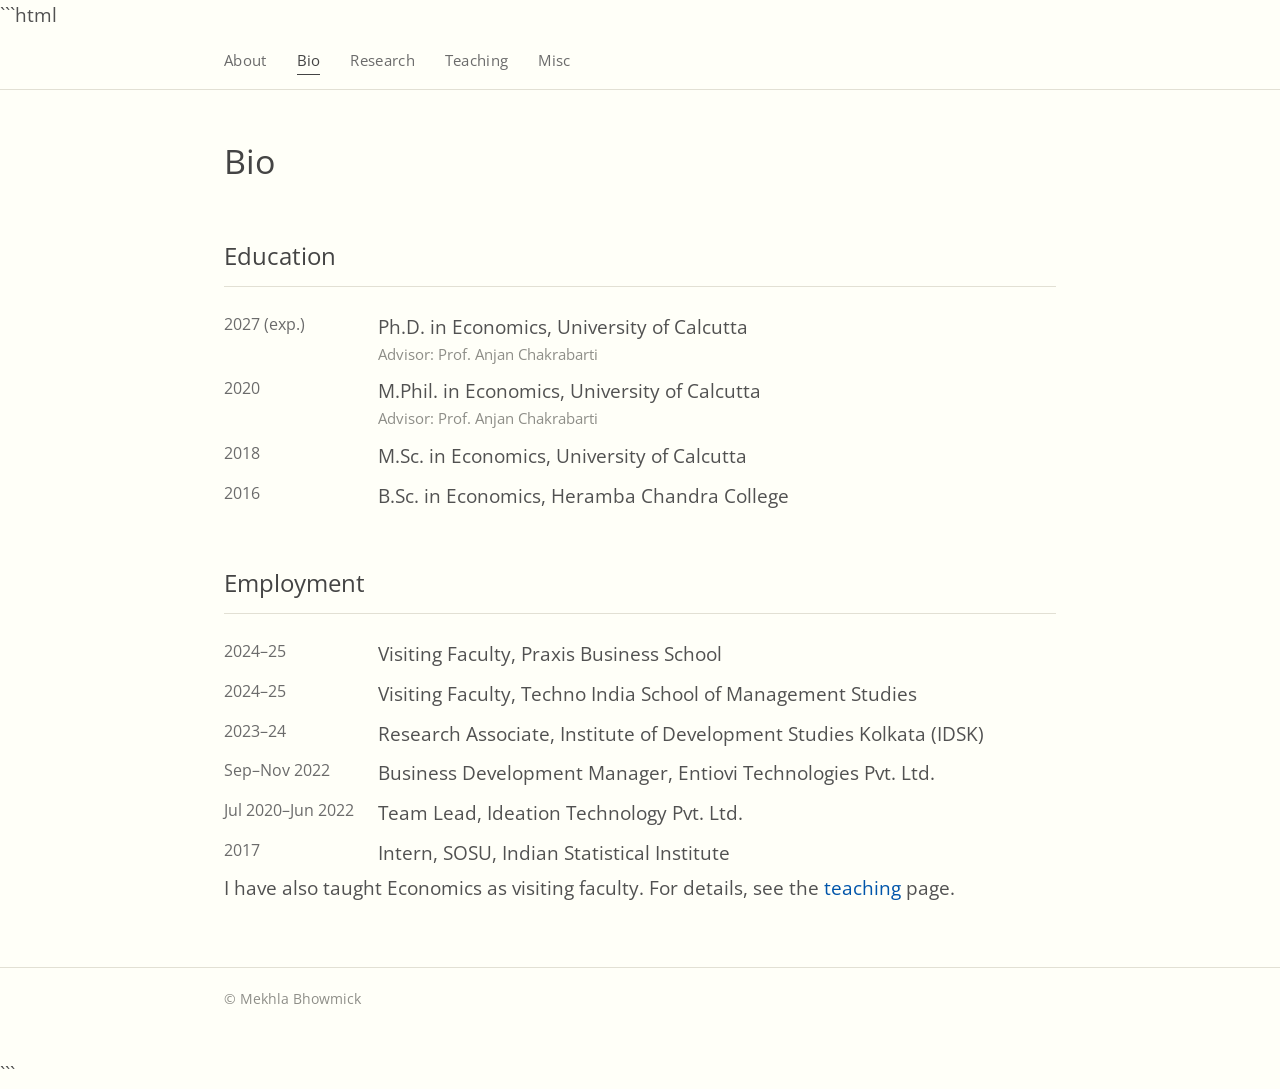
==== bio.html @ 56c80066 "Update bio.html" ====
```html
<!DOCTYPE html>
<html lang="en">
<head>
<meta charset="utf-8">
<meta name="viewport" content="width=device-width, initial-scale=1">

<title>Bio &mdash; Mekhla Bhowmick</title>
<meta name="description" content="Education and employment history of Mekhla Bhowmick.">

<link rel="canonical" href="https://mekhlabhowmick.github.io/bio.html">

<meta property="og:type" content="profile">
<meta property="og:site_name" content="Mekhla Bhowmick">
<meta property="og:title" content="Bio &mdash; Mekhla Bhowmick">
<meta property="og:description" content="Education and employment history.">
<meta property="og:url" content="https://mekhlabhowmick.github.io/bio.html">
<meta property="og:image" content="https://mekhlabhowmick.github.io/photo.jpg">

<link rel="stylesheet" href="style.css">
<link rel="icon" href="data:image/svg+xml,%3Csvg%20xmlns%3D%27http%3A%2F%2Fwww.w3.org%2F2000%2Fsvg%27%20viewBox%3D%270%200%2064%2064%27%3E%3Crect%20width%3D%2764%27%20height%3D%2764%27%20rx%3D%2712%27%20fill%3D%27%23fffff8%27%2F%3E%3Ctext%20x%3D%2732%27%20y%3D%2745%27%20text-anchor%3D%27middle%27%20font-family%3D%27Helvetica%2CArial%2Csans-serif%27%20font-size%3D%2740%27%20fill%3D%27%23444444%27%3EM%3C%2Ftext%3E%3C%2Fsvg%3E">
</head>

<body>

<nav class="topnav">
  <div class="wrap">
    <a href="/">About</a>
    <a class="current" href="/bio.html">Bio</a>
    <a href="/research.html">Research</a>
    <a href="/teaching.html">Teaching</a>
    <a href="/misc.html">Misc</a>
  </div>
</nav>

<main class="wrap">

  <h1 class="pagetitle">Bio</h1>

  <h2>Education</h2>

  <dl class="timeline">

    <dt>2027 (exp.)</dt>
    <dd>
      Ph.D. in Economics, University of Calcutta<br>
      <span class="note">Advisor: Prof. Anjan Chakrabarti</span>
    </dd>

    <dt>2020</dt>
    <dd>
      M.Phil. in Economics, University of Calcutta<br>
      <span class="note">Advisor: Prof. Anjan Chakrabarti</span>
    </dd>

    <dt>2018</dt>
    <dd>
      M.Sc. in Economics, University of Calcutta
    </dd>

    <dt>2016</dt>
    <dd>
      B.Sc. in Economics, Heramba Chandra College
    </dd>

  </dl>

  <h2>Employment</h2>

  <dl class="timeline">

    <dt>2024&ndash;25</dt>
    <dd>
      Visiting Faculty, Praxis Business School
    </dd>

    <dt>2024&ndash;25</dt>
    <dd>
      Visiting Faculty, Techno India School of Management Studies
    </dd>

    <dt>2023&ndash;24</dt>
    <dd>
      Research Associate, Institute of Development Studies Kolkata (IDSK)
    </dd>

    <dt>Sep&ndash;Nov 2022</dt>
    <dd>
      Business Development Manager, Entiovi Technologies Pvt. Ltd.
    </dd>

    <dt>Jul 2020&ndash;Jun 2022</dt>
    <dd>
      Team Lead, Ideation Technology Pvt. Ltd.
    </dd>

    <dt>2017</dt>
    <dd>
      Intern, SOSU, Indian Statistical Institute
    </dd>

  </dl>

  <p>
    I have also taught Economics as visiting faculty. For details, see the
    <a href="/teaching.html">teaching</a> page.
  </p>

</main>

<footer class="pagefoot">
  <div class="wrap">&copy; Mekhla Bhowmick</div>
</footer>

</body>
</html>
```
---- style.css ----
@import url('https://fonts.googleapis.com/css2?family=Open+Sans:wght@400;600;700&display=swap');

/* ------------------------------------------------------------------
   Manmatha Roy — personal site
   Open Sans on warm paper, light headings, deep blue links.
   Plain CSS, no build step, no frameworks.
   ------------------------------------------------------------------ */

:root {
  --sans:       'Open Sans', 'Helvetica Neue', Helvetica, Arial, sans-serif;

  --ink:        #444444;   /* headings                    */
  --text:       #515151;   /* body copy                   */
  --muted:      #6b6b6b;   /* secondary text              */
  --faint:      #8e8e88;   /* labels, numbers, footer     */

  --rule:       #e2e0d4;   /* section rules, nav border   */
  --hairline:   #edebe0;   /* rules between entries       */

  --accent:     #0055aa;   /* links                       */
  --accent-dk:  #003d7a;   /* link hover                  */

  --bg:         #fffff8;   /* warm paper                  */
  --panel:      #faf9ee;
  --card:       #fffffc;

  --measure:    880px;
}

* { box-sizing: border-box; }

html { -webkit-text-size-adjust: 100%; }

body {
  margin: 0;
  background: var(--bg);
  color: var(--text);
  font-family: var(--sans);
  font-size: 18.5px;
  line-height: 1.62;
  -webkit-font-smoothing: antialiased;
  text-rendering: optimizeLegibility;
}

.wrap {
  max-width: var(--measure);
  margin: 0 auto;
  padding: 0 24px;
}

/* ---------- utilities ---------- */

.visually-hidden {
  position: absolute;
  width: 1px;
  height: 1px;
  padding: 0;
  margin: -1px;
  overflow: hidden;
  clip: rect(0, 0, 0, 0);
  white-space: nowrap;
  border: 0;
}

a:focus-visible,
button:focus-visible {
  outline: 2px solid var(--accent);
  outline-offset: 3px;
  border-radius: 2px;
}

/* ---------- navigation ---------- */

nav.topnav {
  border-bottom: 1px solid var(--rule);
  margin-bottom: 44px;
  background: var(--bg);
}

nav.topnav .wrap {
  display: flex;
  flex-wrap: wrap;
  gap: 30px;
  padding-top: 18px;
  padding-bottom: 14px;
}

nav.topnav a {
  position: relative;
  color: var(--muted);
  text-decoration: none;
  font-size: 15px;
  letter-spacing: 0.02em;
  padding-bottom: 3px;
}

nav.topnav a::after {
  content: "";
  position: absolute;
  left: 0;
  right: 0;
  bottom: 0;
  height: 1.5px;
  background: var(--accent);
  transform: scaleX(0);
  transform-origin: left;
  transition: transform 0.18s ease;
}

nav.topnav a:hover { color: var(--accent); }
nav.topnav a:hover::after { transform: scaleX(1); }

nav.topnav a.current { color: var(--ink); }
nav.topnav a.current::after { transform: scaleX(1); background: var(--ink); }

/* ---------- header block ---------- */

header.masthead {
  display: flex;
  align-items: center;
  gap: 32px;
  margin-bottom: 34px;
}

header.masthead img.portrait {
  width: 140px;
  height: 140px;
  border-radius: 50%;
  object-fit: cover;
  flex: 0 0 auto;
  background: var(--panel);
  box-shadow: 0 0 0 1px var(--rule), 0 6px 20px rgba(80, 75, 50, 0.08);
}

header.masthead h1 {
  font-size: 40px;
  font-weight: 400;
  line-height: 1.15;
  letter-spacing: -0.005em;
  color: var(--ink);
  margin: 0 0 8px;
}

header.masthead .role {
  margin: 0;
  color: var(--muted);
  font-size: 17px;
}

/* ---------- typography ---------- */

h2 {
  position: relative;
  font-size: 24px;
  font-weight: 400;
  color: var(--ink);
  margin: 48px 0 20px;
  padding-bottom: 10px;
  border-bottom: 1px solid var(--rule);
}
h3 {
  font-size: 19px;
  font-weight: 600;
  color: var(--ink);
  margin: 26px 0 10px;
}

h1.pagetitle {
  font-size: 34px;
  font-weight: 400;
  letter-spacing: -0.005em;
  color: var(--ink);
  margin: 0 0 18px;
}

p { margin: 0 0 16px; }

a { color: var(--accent); text-decoration: none; }

a:hover {
  color: var(--accent-dk);
  text-decoration: underline;
  text-underline-offset: 2px;
}

ul.plain { list-style: none; padding: 0; margin: 0; }

p.lede { font-size: 19px; line-height: 1.6; margin-bottom: 20px; }

p.lede strong { font-weight: 600; }

/* ---------- interests ---------- */

.interests {
  display: grid;
  grid-template-columns: repeat(auto-fit, minmax(270px, 1fr));
  border-top: 1px solid var(--rule);
  border-bottom: 1px solid var(--rule);
  margin: 0 0 28px;
}

.interest-block { padding: 20px 28px 22px 0; }

.interest-block + .interest-block {
  padding-left: 28px;
  border-left: 1px solid var(--hairline);
}

.interest-block h2,
.interest-block h3 {
  margin: 0 0 13px;
  font-size: 12.5px;
  font-weight: 600;
  letter-spacing: 0.12em;
  text-transform: uppercase;
  color: var(--faint);
  padding-bottom: 0;
  border-bottom: 0;
  position: static;
}

ul.taglist {
  list-style: none;
  padding: 0;
  margin: 0;
  display: flex;
  flex-wrap: wrap;
  gap: 8px;
}

ul.taglist li {
  font-size: 14.5px;
  line-height: 1.5;
  color: var(--text);
  background: var(--card);
  border: 1px solid var(--rule);
  border-radius: 100px;
  padding: 3px 13px;
}

p.interest-note { margin: 0; font-size: 16.5px; color: var(--muted); }

/* ---------- highlighted link list ---------- */

ul.highlights { list-style: none; padding: 0; margin: 6px 0 0; }

ul.highlights li { margin: 0 0 10px; }

ul.highlights li::before {
  content: "\2192";
  color: var(--faint);
  margin-right: 11px;
}

/* ---------- labelled field list (contact) ---------- */

dl.fields { margin: 0; }

dl.fields dt {
  float: left;
  clear: left;
  width: 124px;
  color: var(--faint);
  font-size: 12.5px;
  font-weight: 600;
  letter-spacing: 0.1em;
  text-transform: uppercase;
  padding: 8px 0 0;
}

dl.fields dd { margin: 0 0 0 140px; padding: 3px 0; }

.note { color: var(--faint); font-size: 15px; }

/* ---------- timeline ---------- */

dl.timeline { margin: 0; }

dl.timeline dt {
  float: left;
  clear: left;
  width: 138px;
  color: var(--muted);
  font-variant-numeric: tabular-nums;
  font-size: 16px;
  padding: 5px 0;
}

dl.timeline dd { margin: 0 0 0 154px; padding: 5px 0; }

/* ---------- profile links row ---------- */

p.convention {
  font-size: 15.5px;
  color: var(--muted);
  margin: 18px 0 0;
}

.alpha-star {
  color: var(--faint);
  font-weight: 400;
  vertical-align: super;
  font-size: 0.7em;
  margin-left: 1px;
}

p.profilerow {
  color: var(--muted);
  font-size: 16px;
  background: var(--panel);
  border: 1px solid var(--rule);
  border-radius: 4px;
  padding: 11px 16px;
  margin-bottom: 4px;
}

/* ---------- author links ---------- */

a.author-link {
  color: inherit;
  text-decoration: none;
  border-bottom: 1px dotted #c8c6b8;
}

a.author-link:hover {
  color: var(--accent);
  border-bottom-color: var(--accent);
  text-decoration: none;
}

/* ---------- collaborator list ---------- */

ul.people {
  list-style: none;
  padding: 0;
  margin: 8px 0 0;
  columns: 2;
  column-gap: 44px;
}

ul.people li { margin: 0 0 9px; break-inside: avoid; font-size: 17px; }

/* ---------- publications ---------- */

ol.pubs { list-style: none; padding: 0; margin: 0; }

ol.pubs > li {
  position: relative;
  padding: 0 0 0 30px;
  margin-bottom: 22px;
}

ol.pubs > li::before {
  content: "\2022";
  position: absolute;
  left: 3px;
  top: 0;
  color: var(--muted);
  font-size: 30px;
  line-height: 0.92;
}

.pub-title {
  font-size: 18.5px;
  font-weight: 600;
  line-height: 1.4;
  color: var(--ink);
  margin-bottom: 2px;
}

.pub-authors { color: var(--muted); font-size: 16.5px; }

/* The venue sits on its own line under the authors and carries the
   link to the paper, so there is one obvious thing to click. */
.pub-meta { margin-top: 3px; }

.pub-venue {
  font-style: normal;
  font-weight: 400;
  font-size: 16.5px;
  color: var(--text);
}

a.pub-venue { color: var(--accent); }

a.pub-venue:hover {
  color: var(--accent-dk);
  text-decoration: underline;
  text-underline-offset: 2px;
}

/* Same row, for manuscripts that have no venue yet. */
.pub-status {
  font-size: 12.5px;
  font-weight: 600;
  letter-spacing: 0.1em;
  text-transform: uppercase;
  color: var(--faint);
}

/* Anything beyond the venue link — slides, a poster, code — trails
   after it as a small pill. */
.pub-links { display: inline; margin-left: 10px; }

.pub-links a {
  display: inline-block;
  position: relative;
  top: -1px;
  font-size: 13.5px;
  letter-spacing: 0.02em;
  color: var(--muted);
  background: var(--card);
  border: 1px solid var(--rule);
  border-radius: 100px;
  padding: 2px 12px;
  margin: 0 6px 4px 0;
}

.pub-links a:hover {
  color: var(--accent);
  border-color: var(--accent);
  text-decoration: none;
}

/* Year markers are <h3> elements so the page keeps a real heading
   outline. These rules override the global h3 styling. */
.year-head {
  font-size: 19px;
  font-weight: 600;
  color: var(--muted);
  letter-spacing: 0.01em;
  font-variant-numeric: proportional-nums;
  margin: 34px 0 12px;
}

/* ---------- teaching table ---------- */

table.courses {
  width: 100%;
  border-collapse: collapse;
  margin-top: 8px;
}

table.courses th,
table.courses td {
  text-align: left;
  padding: 11px 14px 11px 0;
  border-bottom: 1px solid var(--hairline);
  vertical-align: top;
}

table.courses th {
  font-size: 12.5px;
  font-weight: 600;
  color: var(--faint);
  letter-spacing: 0.1em;
  text-transform: uppercase;
  border-bottom-color: var(--rule);
}

table.courses td.term {
  white-space: nowrap;
  color: var(--muted);
  font-variant-numeric: tabular-nums;
  font-size: 16.5px;
}

/* ---------- footer ---------- */

footer.pagefoot {
  margin-top: 64px;
  border-top: 1px solid var(--rule);
  padding: 20px 0 48px;
  color: var(--faint);
  font-size: 14px;
}

/* ---------- small screens ---------- */

@media (max-width: 620px) {
  body { font-size: 17.5px; }

  .wrap { padding: 0 20px; }

  header.masthead {
    flex-direction: column;
    align-items: flex-start;
    gap: 20px;
  }

  header.masthead img.portrait { width: 112px; height: 112px; }
  header.masthead h1 { font-size: 31px; }

  p.lede { font-size: 18px; }

  h1.pagetitle { font-size: 29px; }
  h2 { font-size: 22px; }

  .interest-block { padding: 20px 0; }

  .interest-block + .interest-block {
    padding-left: 0;
    border-left: 0;
    border-top: 1px solid var(--hairline);
  }

  ul.people { columns: 1; }

  dl.fields dt,
  dl.timeline dt {
    float: none;
    width: auto;
    padding-bottom: 0;
  }

  dl.fields dd,
  dl.timeline dd {
    margin-left: 0;
    padding-top: 2px;
    margin-bottom: 12px;
  }
}

/* ---------- reduced motion ---------- */

@media (prefers-reduced-motion: reduce) {
  * {
    animation-duration: 0.01ms !important;
    animation-iteration-count: 1 !important;
    transition-duration: 0.01ms !important;
    scroll-behavior: auto !important;
  }
}
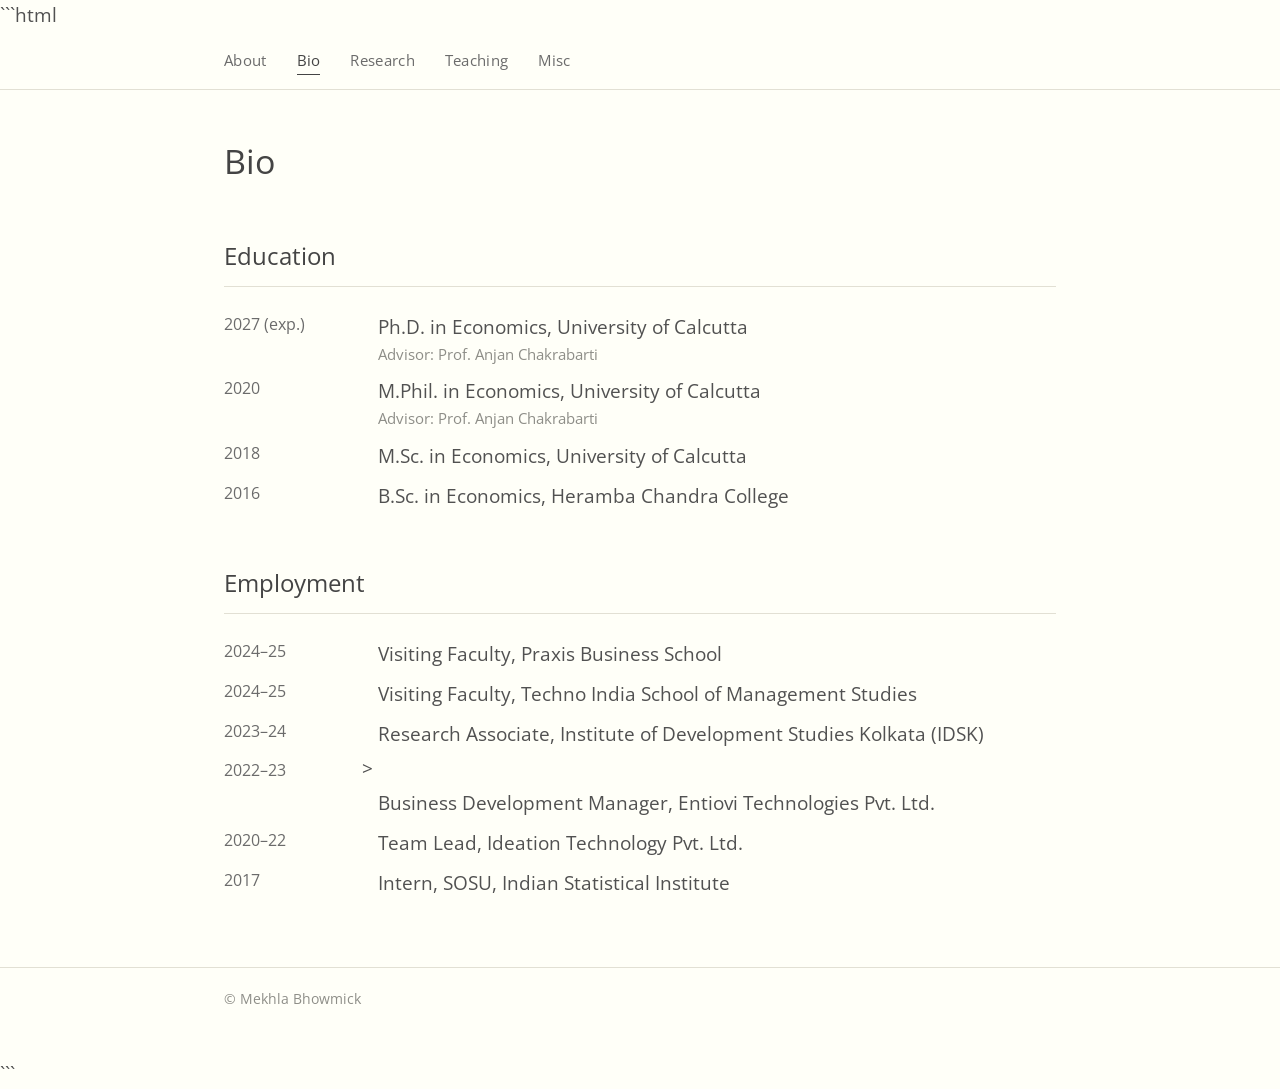
==== commit ecbe2609: "Update bio.html" ====
--- a/bio.html
+++ b/bio.html
@@ -84,12 +84,12 @@
       Research Associate, Institute of Development Studies Kolkata (IDSK)
     </dd>
 
-    <dt>Sep&ndash;Nov 2022</dt>
+    <dt>2022&ndash;23</dt>>
     <dd>
       Business Development Manager, Entiovi Technologies Pvt. Ltd.
     </dd>
 
-    <dt>Jul 2020&ndash;Jun 2022</dt>
+    <dt>2020&ndash;22</dt>
     <dd>
       Team Lead, Ideation Technology Pvt. Ltd.
     </dd>
@@ -101,10 +101,7 @@
 
   </dl>
 
-  <p>
-    I have also taught Economics as visiting faculty. For details, see the
-    <a href="/teaching.html">teaching</a> page.
-  </p>
+
 
 </main>
 
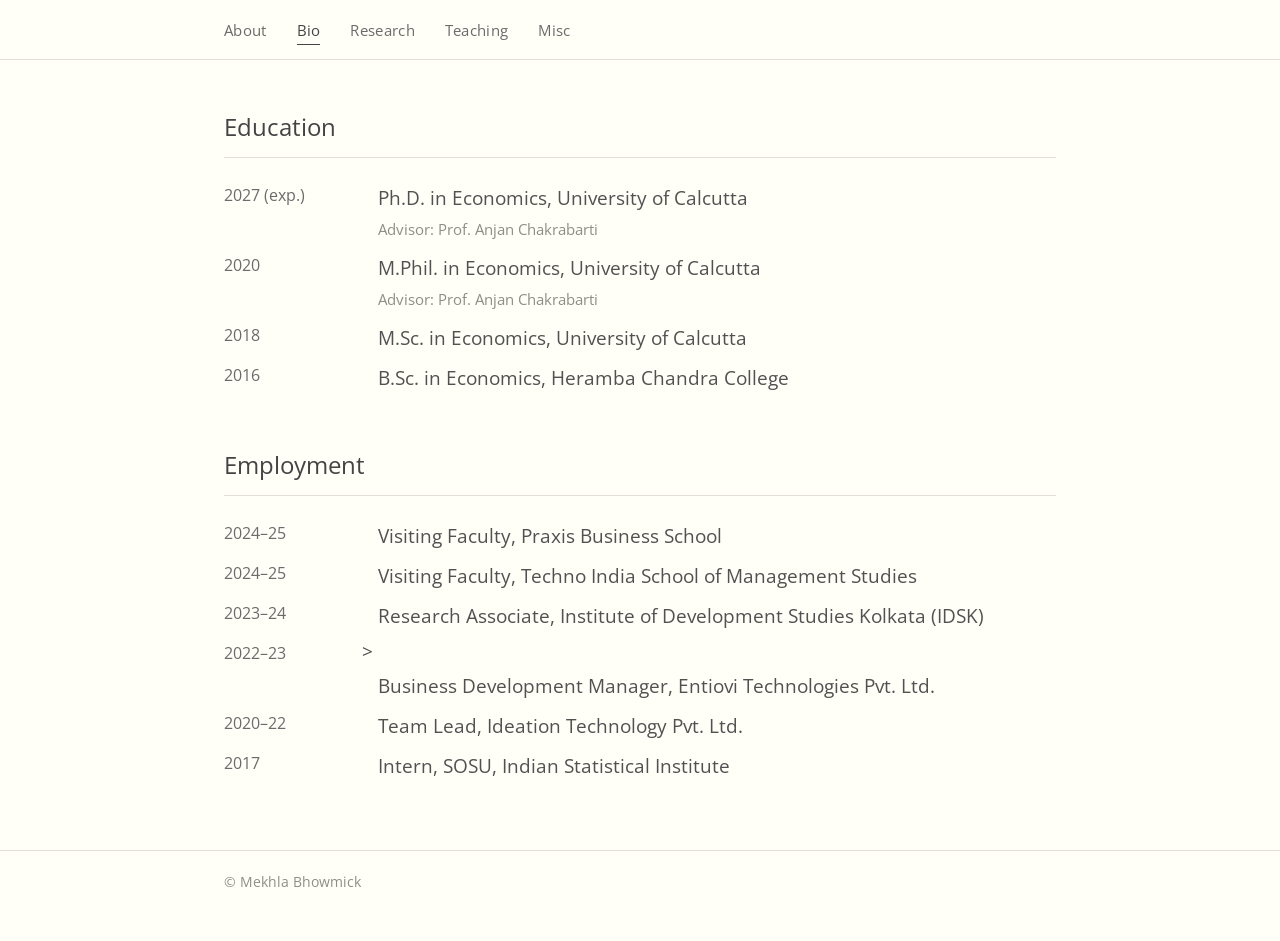
==== commit eef3971d: "Update bio.html" ====
--- a/bio.html
+++ b/bio.html
@@ -1,4 +1,3 @@
-```html
 <!DOCTYPE html>
 <html lang="en">
 <head>
@@ -35,7 +34,6 @@
 
 <main class="wrap">
 
-  <h1 class="pagetitle">Bio</h1>
 
   <h2>Education</h2>
 
@@ -111,4 +109,3 @@
 
 </body>
 </html>
-```
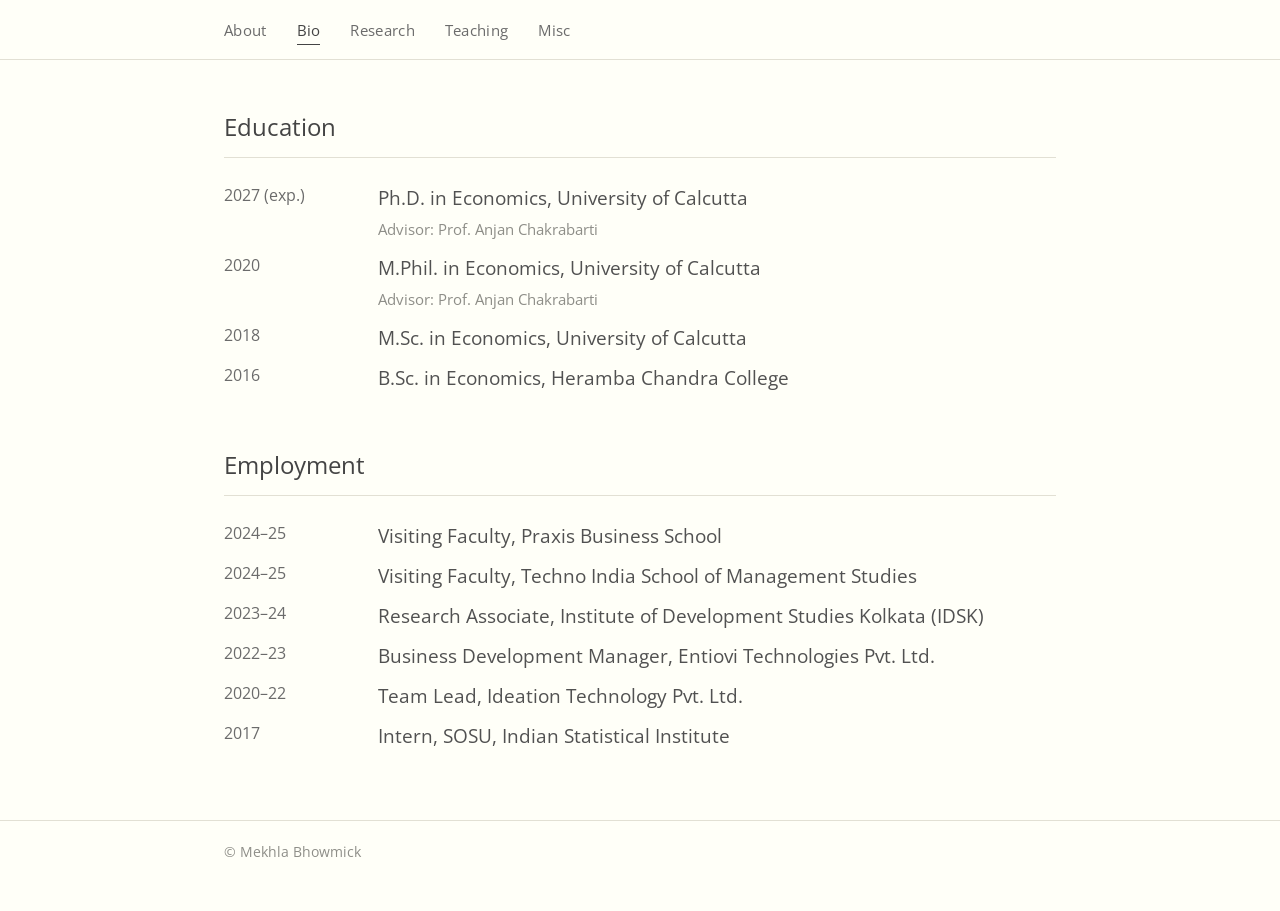
==== commit c1cc2175: "Update bio.html" ====
--- a/bio.html
+++ b/bio.html
@@ -82,7 +82,7 @@
       Research Associate, Institute of Development Studies Kolkata (IDSK)
     </dd>
 
-    <dt>2022&ndash;23</dt>>
+    <dt>2022&ndash;23</dt>
     <dd>
       Business Development Manager, Entiovi Technologies Pvt. Ltd.
     </dd>
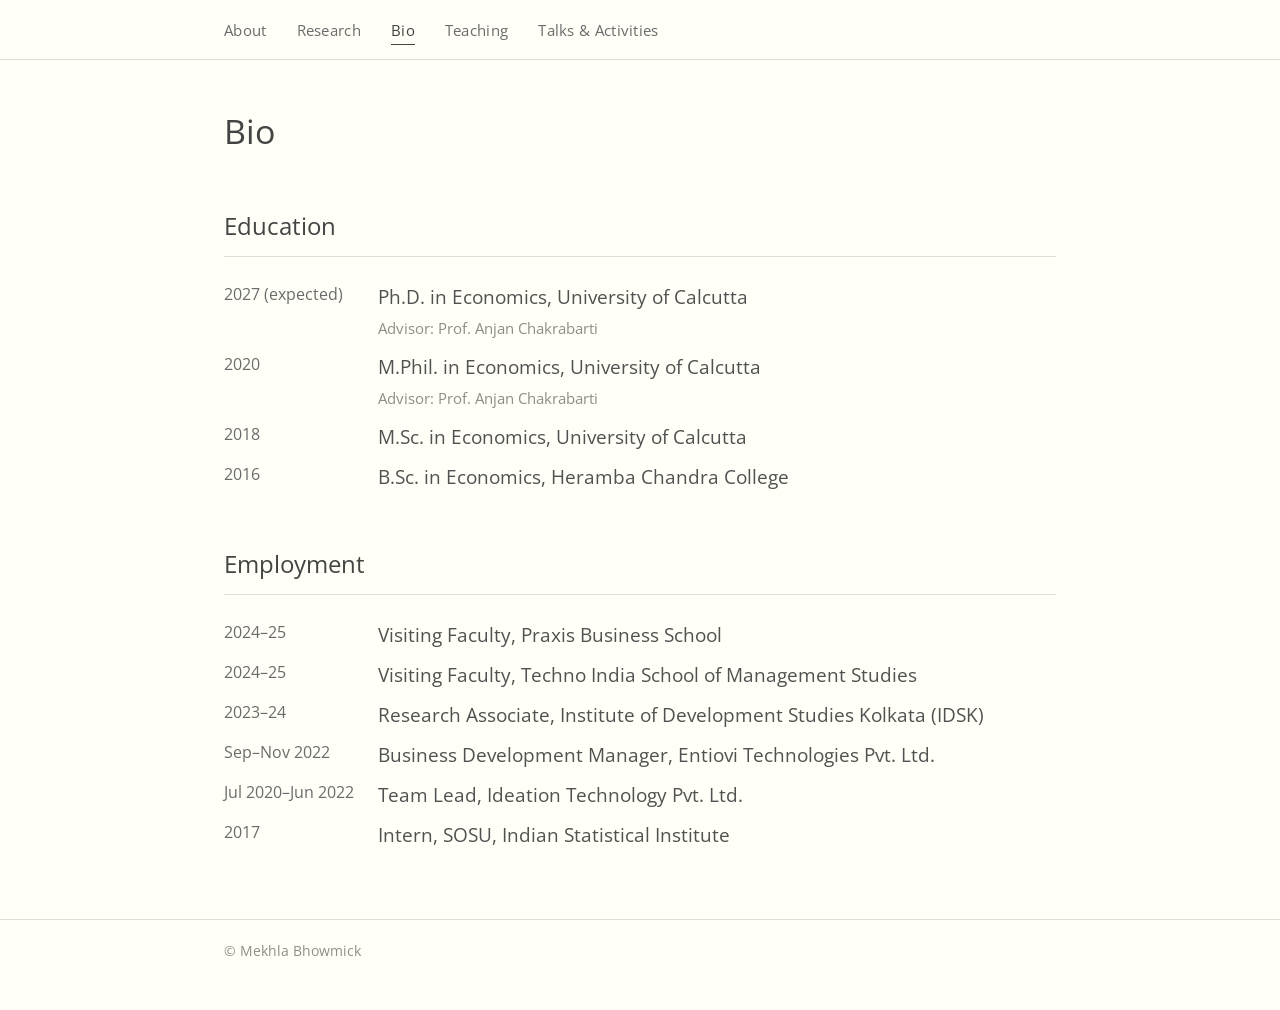
==== commit 0562977b: "Update bio.html" ====
--- a/bio.html
+++ b/bio.html
@@ -1,3 +1,4 @@
+
 <!DOCTYPE html>
 <html lang="en">
 <head>
@@ -5,7 +6,7 @@
 <meta name="viewport" content="width=device-width, initial-scale=1">
 
 <title>Bio &mdash; Mekhla Bhowmick</title>
-<meta name="description" content="Education and employment history of Mekhla Bhowmick.">
+<meta name="description" content="Education and employment history of Mekhla Bhowmick, PhD scholar in Economics at the University of Calcutta.">
 
 <link rel="canonical" href="https://mekhlabhowmick.github.io/bio.html">
 
@@ -25,21 +26,22 @@
 <nav class="topnav">
   <div class="wrap">
     <a href="/">About</a>
+    <a href="/research.html">Research</a>
     <a class="current" href="/bio.html">Bio</a>
-    <a href="/research.html">Research</a>
     <a href="/teaching.html">Teaching</a>
-    <a href="/misc.html">Misc</a>
+    <a href="/misc.html">Talks &amp; Activities</a>
   </div>
 </nav>
 
 <main class="wrap">
 
+  <h1 class="pagetitle">Bio</h1>
 
   <h2>Education</h2>
 
   <dl class="timeline">
 
-    <dt>2027 (exp.)</dt>
+    <dt>2027 (expected)</dt>
     <dd>
       Ph.D. in Economics, University of Calcutta<br>
       <span class="note">Advisor: Prof. Anjan Chakrabarti</span>
@@ -82,12 +84,12 @@
       Research Associate, Institute of Development Studies Kolkata (IDSK)
     </dd>
 
-    <dt>2022&ndash;23</dt>
+    <dt>Sep&ndash;Nov 2022</dt>
     <dd>
       Business Development Manager, Entiovi Technologies Pvt. Ltd.
     </dd>
 
-    <dt>2020&ndash;22</dt>
+    <dt>Jul 2020&ndash;Jun 2022</dt>
     <dd>
       Team Lead, Ideation Technology Pvt. Ltd.
     </dd>
@@ -99,8 +101,6 @@
 
   </dl>
 
-
-
 </main>
 
 <footer class="pagefoot">
@@ -109,3 +109,4 @@
 
 </body>
 </html>
+
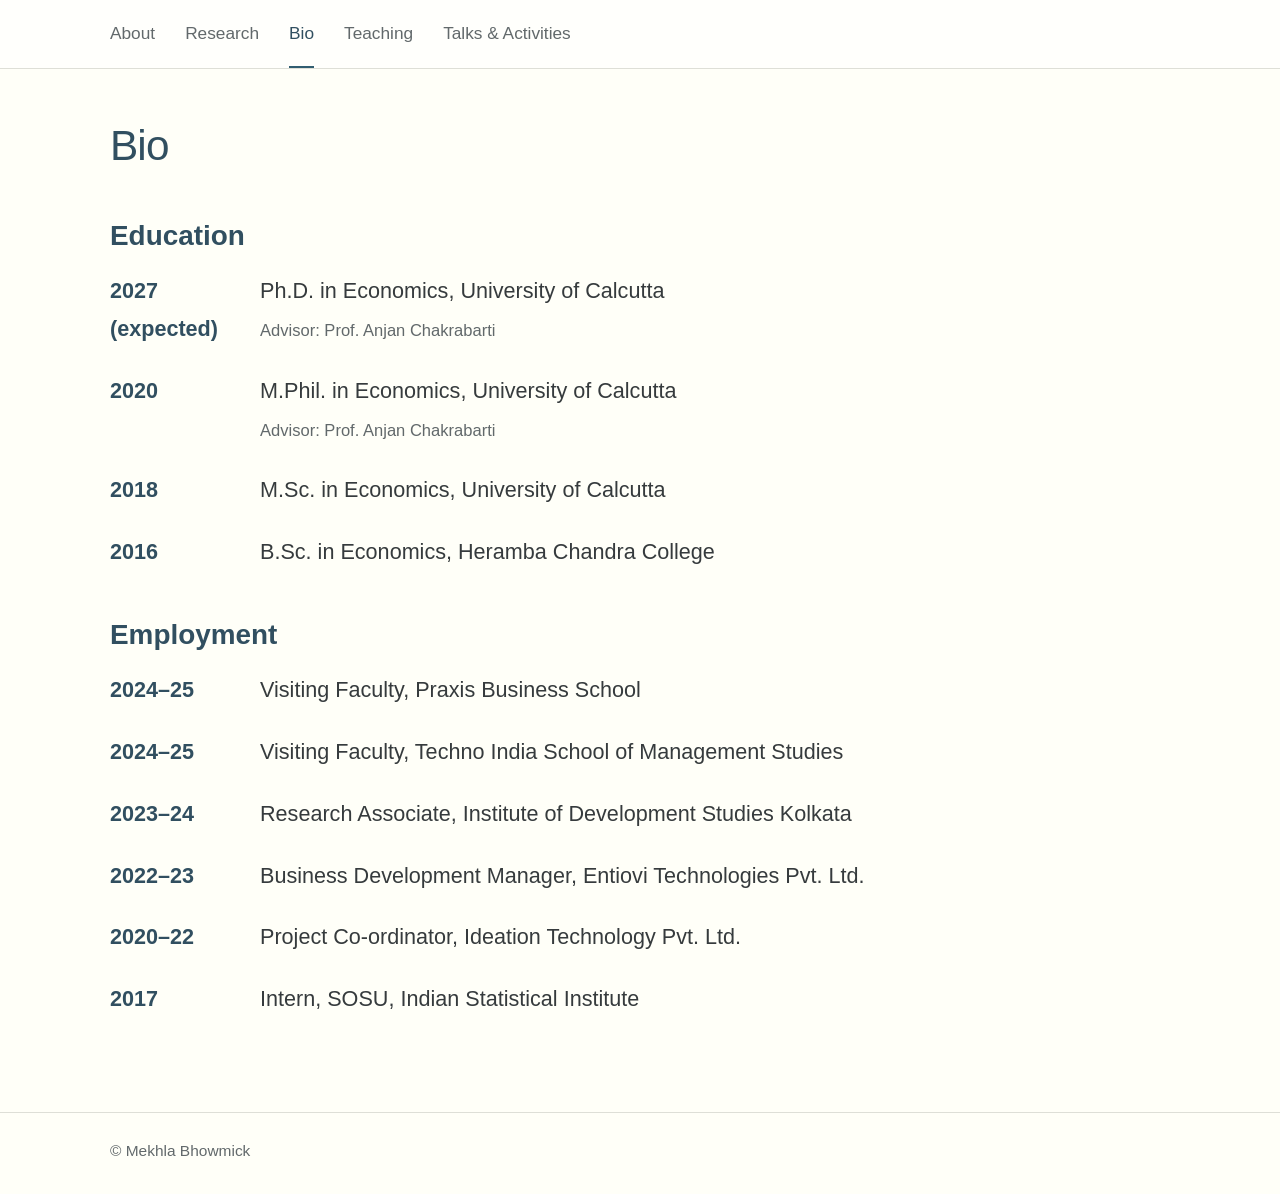
==== commit 87e00571: "Update bio.html" ====
--- a/bio.html
+++ b/bio.html
@@ -81,17 +81,17 @@
 
     <dt>2023&ndash;24</dt>
     <dd>
-      Research Associate, Institute of Development Studies Kolkata (IDSK)
+      Research Associate, Institute of Development Studies Kolkata
     </dd>
 
-    <dt>Sep&ndash;Nov 2022</dt>
+    <dt>2022&ndash;23</dt>
     <dd>
       Business Development Manager, Entiovi Technologies Pvt. Ltd.
     </dd>
 
-    <dt>Jul 2020&ndash;Jun 2022</dt>
+    <dt>2020&ndash;22</dt>
     <dd>
-      Team Lead, Ideation Technology Pvt. Ltd.
+      Project Co-ordinator, Ideation Technology Pvt. Ltd.
     </dd>
 
     <dt>2017</dt>
--- a/style.css
+++ b/style.css
@@ -1,533 +1,854 @@
-@import url('https://fonts.googleapis.com/css2?family=Open+Sans:wght@400;600;700&display=swap');
-
-/* ------------------------------------------------------------------
-   Manmatha Roy — personal site
-   Open Sans on warm paper, light headings, deep blue links.
-   Plain CSS, no build step, no frameworks.
-   ------------------------------------------------------------------ */
+/* =========================================================
+   Mekhla Bhowmick — Academic Website
+   ========================================================= */
 
 :root {
-  --sans:       'Open Sans', 'Helvetica Neue', Helvetica, Arial, sans-serif;
-
-  --ink:        #444444;   /* headings                    */
-  --text:       #515151;   /* body copy                   */
-  --muted:      #6b6b6b;   /* secondary text              */
-  --faint:      #8e8e88;   /* labels, numbers, footer     */
-
-  --rule:       #e2e0d4;   /* section rules, nav border   */
-  --hairline:   #edebe0;   /* rules between entries       */
-
-  --accent:     #0055aa;   /* links                       */
-  --accent-dk:  #003d7a;   /* link hover                  */
-
-  --bg:         #fffff8;   /* warm paper                  */
-  --panel:      #faf9ee;
-  --card:       #fffffc;
-
-  --measure:    880px;
-}
-
-* { box-sizing: border-box; }
-
-html { -webkit-text-size-adjust: 100%; }
+  --background: #fffff8;
+  --paper: #fffef9;
+  --text: #363b3d;
+  --heading: #314f60;
+  --link: #315d70;
+  --link-hover: #24495a;
+  --muted: #62696b;
+  --line: #dedfd7;
+  --soft-bg: #f7f7f0;
+  --accent: #315d70;
+}
+
+/* ---------- Base ---------- */
+
+* {
+  box-sizing: border-box;
+}
+
+html {
+  font-size: 18px;
+  scroll-behavior: smooth;
+}
 
 body {
   margin: 0;
-  background: var(--bg);
+  background: var(--background);
   color: var(--text);
-  font-family: var(--sans);
-  font-size: 18.5px;
-  line-height: 1.62;
+
+  font-family:
+    -apple-system,
+    BlinkMacSystemFont,
+    "Segoe UI",
+    Helvetica,
+    Arial,
+    sans-serif;
+
+  font-size: 1.2rem;
+  line-height: 1.75;
   -webkit-font-smoothing: antialiased;
-  text-rendering: optimizeLegibility;
-}
+  -webkit-text-size-adjust: 100%;
+}
+
+/* ---------- Main width ---------- */
 
 .wrap {
-  max-width: var(--measure);
+  width: min(100% - 48px, 1060px);
   margin: 0 auto;
-  padding: 0 24px;
-}
-
-/* ---------- utilities ---------- */
-
-.visually-hidden {
-  position: absolute;
-  width: 1px;
-  height: 1px;
-  padding: 0;
-  margin: -1px;
-  overflow: hidden;
-  clip: rect(0, 0, 0, 0);
-  white-space: nowrap;
-  border: 0;
-}
-
-a:focus-visible,
-button:focus-visible {
-  outline: 2px solid var(--accent);
-  outline-offset: 3px;
+}
+
+/* ---------- Links ---------- */
+
+a {
+  color: var(--link);
+  text-decoration-thickness: 1px;
+  text-underline-offset: 3px;
+}
+
+a:hover {
+  color: var(--link-hover);
+}
+
+a:focus-visible {
+  outline: 2px solid var(--link);
+  outline-offset: 4px;
   border-radius: 2px;
 }
 
-/* ---------- navigation ---------- */
-
-nav.topnav {
-  border-bottom: 1px solid var(--rule);
-  margin-bottom: 44px;
-  background: var(--bg);
-}
-
-nav.topnav .wrap {
+/* ---------- Navigation ---------- */
+
+.topnav {
+  border-bottom: 1px solid var(--line);
+  background: rgba(255, 255, 255, 0.58);
+}
+
+.topnav .wrap {
+  display: flex;
+  align-items: center;
+  gap: 30px;
+  min-height: 64px;
+}
+
+.topnav a {
+  color: var(--muted);
+  text-decoration: none;
+  font-size: 0.96rem;
+  font-weight: 500;
+  padding: 18px 0;
+  border-bottom: 2px solid transparent;
+
+  transition:
+    color 0.15s ease,
+    border-color 0.15s ease;
+}
+
+.topnav a:hover {
+  color: var(--heading);
+}
+
+.topnav a.current {
+  color: var(--heading);
+  border-bottom-color: var(--accent);
+}
+
+/* ---------- Main content ---------- */
+
+main.wrap {
+  padding-top: 52px;
+  padding-bottom: 70px;
+}
+
+p {
+  margin: 0 0 25px;
+  max-width: 920px;
+}
+
+/* ---------- Header ---------- */
+
+.masthead {
+  display: flex;
+  align-items: center;
+  gap: 34px;
+  margin-bottom: 46px;
+}
+
+.masthead > div {
+  min-width: 0;
+}
+
+.portrait {
+  display: block;
+  width: 190px;
+  height: 190px;
+  flex: 0 0 190px;
+  object-fit: cover;
+  border-radius: 50%;
+  border: 5px solid #ffffff;
+  box-shadow: 0 5px 22px rgba(60, 55, 45, 0.12);
+}
+
+/* ---------- Main name ---------- */
+
+.masthead h1 {
+  margin: 0 0 7px;
+  color: var(--heading);
+
+  font-family:
+    -apple-system,
+    BlinkMacSystemFont,
+    "Segoe UI",
+    Helvetica,
+    Arial,
+    sans-serif;
+
+  font-size: 2.65rem;
+  line-height: 1.15;
+  font-weight: 400;
+  letter-spacing: -0.025em;
+}
+
+.role {
+  margin: 0;
+  color: var(--muted);
+  font-size: 1.08rem;
+  line-height: 1.55;
+}
+
+.area {
+  margin: 0;
+  color: var(--heading);
+  font-size: 1.50rem;
+  line-height: 1.55;
+  text-align: center;
+}
+
+/* ---------- Introductory text ---------- */
+
+.lede {
+  max-width: 920px;
+  font-size: 1.12rem;
+  line-height: 1.8;
+  margin-bottom: 27px;
+}
+
+/* ---------- Headings ---------- */
+
+h1,
+h2,
+h3 {
+  color: var(--heading);
+
+  font-family:
+    -apple-system,
+    BlinkMacSystemFont,
+    "Segoe UI",
+    Helvetica,
+    Arial,
+    sans-serif;
+}
+
+h2 {
+  margin-top: 46px;
+  margin-bottom: 18px;
+  font-size: 1.55rem;
+  line-height: 1.3;
+  font-weight: 600;
+}
+
+h3 {
+  margin-top: 0;
+  margin-bottom: 14px;
+  font-size: 1.08rem;
+  font-weight: 600;
+}
+
+/* ---------- Research interests ---------- */
+
+.interests {
+  width: 100%;
+  max-width: 920px;
+  margin: 38px 0 42px;
+  padding: 25px 0 28px;
+
+  border-top: 1px solid var(--line);
+  border-bottom: 1px solid var(--line);
+
+  text-align: center;
+}
+
+.interest-block {
+  width: 100%;
+  margin: 0 auto;
+  text-align: center;
+}
+
+.interest-block h2 {
+  width: 100%;
+  margin: 0 0 15px;
+
+  color: var(--muted);
+
+  font-family:
+    -apple-system,
+    BlinkMacSystemFont,
+    "Segoe UI",
+    Helvetica,
+    Arial,
+    sans-serif;
+
+  font-size: 0.82rem;
+  font-weight: 600;
+  letter-spacing: 0.14em;
+  line-height: 1.4;
+  text-align: center;
+  text-transform: uppercase;
+}
+
+.taglist {
   display: flex;
   flex-wrap: wrap;
-  gap: 30px;
-  padding-top: 18px;
-  padding-bottom: 14px;
-}
-
-nav.topnav a {
-  position: relative;
-  color: var(--muted);
-  text-decoration: none;
-  font-size: 15px;
-  letter-spacing: 0.02em;
-  padding-bottom: 3px;
-}
-
-nav.topnav a::after {
-  content: "";
-  position: absolute;
-  left: 0;
-  right: 0;
-  bottom: 0;
-  height: 1.5px;
-  background: var(--accent);
-  transform: scaleX(0);
-  transform-origin: left;
-  transition: transform 0.18s ease;
-}
-
-nav.topnav a:hover { color: var(--accent); }
-nav.topnav a:hover::after { transform: scaleX(1); }
-
-nav.topnav a.current { color: var(--ink); }
-nav.topnav a.current::after { transform: scaleX(1); background: var(--ink); }
-
-/* ---------- header block ---------- */
-
-header.masthead {
-  display: flex;
+  justify-content: center;
   align-items: center;
-  gap: 32px;
-  margin-bottom: 34px;
-}
-
-header.masthead img.portrait {
-  width: 140px;
-  height: 140px;
-  border-radius: 50%;
-  object-fit: cover;
-  flex: 0 0 auto;
-  background: var(--panel);
-  box-shadow: 0 0 0 1px var(--rule), 0 6px 20px rgba(80, 75, 50, 0.08);
-}
-
-header.masthead h1 {
-  font-size: 40px;
+
+  width: 100%;
+  margin: 0;
+  padding: 0;
+
+  list-style: none;
+  gap: 8px 9px;
+}
+
+.taglist li {
+  margin: 0;
+  padding: 4px 13px;
+
+  border: 1px solid #d5dfe4;
+  border-radius: 20px;
+
+  background: rgba(255, 255, 255, 0.72);
+
+  color: var(--text);
+  font-size: 0.91rem;
+  line-height: 1.45;
+  white-space: nowrap;
+}
+
+/* ---------- Looking for ---------- */
+
+.profilerow {
+  max-width: 920px;
+  margin: 36px 0 32px;
+  padding: 17px 20px;
+
+  background: var(--soft-bg);
+  border-left: 3px solid var(--accent);
+  border-radius: 3px;
+
+  color: var(--muted);
+  font-size: 1rem;
+  line-height: 1.65;
+}
+
+.profilerow strong {
+  color: var(--heading);
+  font-weight: 600;
+}
+
+/* ---------- Explore links ---------- */
+
+.explore {
+  margin: 0 0 15px;
+  color: var(--muted);
+  font-size: 1rem;
+}
+
+.contact {
+  margin: 0;
+  color: var(--text);
+  font-size: 1rem;
+}
+
+/* ---------- Page titles ---------- */
+
+.pagetitle {
+  margin: 0 0 40px;
+  color: var(--heading);
+
+  font-family:
+    -apple-system,
+    BlinkMacSystemFont,
+    "Segoe UI",
+    Helvetica,
+    Arial,
+    sans-serif;
+
+  font-size: 2.35rem;
   font-weight: 400;
-  line-height: 1.15;
-  letter-spacing: -0.005em;
-  color: var(--ink);
-  margin: 0 0 8px;
-}
-
-header.masthead .role {
+  line-height: 1.2;
+  letter-spacing: -0.02em;
+}
+
+/* ---------- Timeline ---------- */
+
+.timeline {
   margin: 0;
-  color: var(--muted);
-  font-size: 17px;
-}
-
-/* ---------- typography ---------- */
-
-h2 {
-  position: relative;
-  font-size: 24px;
-  font-weight: 400;
-  color: var(--ink);
-  margin: 48px 0 20px;
-  padding-bottom: 10px;
-  border-bottom: 1px solid var(--rule);
-}
-h3 {
-  font-size: 19px;
+}
+
+.timeline dt {
+  float: left;
+  width: 125px;
+  clear: left;
+  color: var(--heading);
   font-weight: 600;
-  color: var(--ink);
-  margin: 26px 0 10px;
-}
-
-h1.pagetitle {
-  font-size: 34px;
-  font-weight: 400;
-  letter-spacing: -0.005em;
-  color: var(--ink);
-  margin: 0 0 18px;
-}
-
-p { margin: 0 0 16px; }
-
-a { color: var(--accent); text-decoration: none; }
-
-a:hover {
-  color: var(--accent-dk);
-  text-decoration: underline;
-  text-underline-offset: 2px;
-}
-
-ul.plain { list-style: none; padding: 0; margin: 0; }
-
-p.lede { font-size: 19px; line-height: 1.6; margin-bottom: 20px; }
-
-p.lede strong { font-weight: 600; }
-
-/* ---------- interests ---------- */
-
-.interests {
-  display: grid;
-  grid-template-columns: repeat(auto-fit, minmax(270px, 1fr));
-  border-top: 1px solid var(--rule);
-  border-bottom: 1px solid var(--rule);
-  margin: 0 0 28px;
-}
-
-.interest-block { padding: 20px 28px 22px 0; }
-
-.interest-block + .interest-block {
-  padding-left: 28px;
-  border-left: 1px solid var(--hairline);
-}
-
-.interest-block h2,
-.interest-block h3 {
-  margin: 0 0 13px;
-  font-size: 12.5px;
-  font-weight: 600;
-  letter-spacing: 0.12em;
-  text-transform: uppercase;
-  color: var(--faint);
-  padding-bottom: 0;
-  border-bottom: 0;
-  position: static;
-}
-
-ul.taglist {
-  list-style: none;
-  padding: 0;
-  margin: 0;
-  display: flex;
-  flex-wrap: wrap;
-  gap: 8px;
-}
-
-ul.taglist li {
-  font-size: 14.5px;
-  line-height: 1.5;
-  color: var(--text);
-  background: var(--card);
-  border: 1px solid var(--rule);
-  border-radius: 100px;
-  padding: 3px 13px;
-}
-
-p.interest-note { margin: 0; font-size: 16.5px; color: var(--muted); }
-
-/* ---------- highlighted link list ---------- */
-
-ul.highlights { list-style: none; padding: 0; margin: 6px 0 0; }
-
-ul.highlights li { margin: 0 0 10px; }
-
-ul.highlights li::before {
-  content: "\2192";
-  color: var(--faint);
-  margin-right: 11px;
-}
-
-/* ---------- labelled field list (contact) ---------- */
-
-dl.fields { margin: 0; }
-
-dl.fields dt {
-  float: left;
-  clear: left;
-  width: 124px;
-  color: var(--faint);
-  font-size: 12.5px;
-  font-weight: 600;
-  letter-spacing: 0.1em;
-  text-transform: uppercase;
-  padding: 8px 0 0;
-}
-
-dl.fields dd { margin: 0 0 0 140px; padding: 3px 0; }
-
-.note { color: var(--faint); font-size: 15px; }
-
-/* ---------- timeline ---------- */
-
-dl.timeline { margin: 0; }
-
-dl.timeline dt {
-  float: left;
-  clear: left;
-  width: 138px;
-  color: var(--muted);
-  font-variant-numeric: tabular-nums;
-  font-size: 16px;
-  padding: 5px 0;
-}
-
-dl.timeline dd { margin: 0 0 0 154px; padding: 5px 0; }
-
-/* ---------- profile links row ---------- */
-
-p.convention {
-  font-size: 15.5px;
-  color: var(--muted);
-  margin: 18px 0 0;
-}
-
-.alpha-star {
-  color: var(--faint);
-  font-weight: 400;
-  vertical-align: super;
-  font-size: 0.7em;
-  margin-left: 1px;
-}
-
-p.profilerow {
-  color: var(--muted);
-  font-size: 16px;
-  background: var(--panel);
-  border: 1px solid var(--rule);
-  border-radius: 4px;
-  padding: 11px 16px;
-  margin-bottom: 4px;
-}
-
-/* ---------- author links ---------- */
-
-a.author-link {
-  color: inherit;
-  text-decoration: none;
-  border-bottom: 1px dotted #c8c6b8;
-}
-
-a.author-link:hover {
-  color: var(--accent);
-  border-bottom-color: var(--accent);
-  text-decoration: none;
-}
-
-/* ---------- collaborator list ---------- */
-
-ul.people {
-  list-style: none;
-  padding: 0;
-  margin: 8px 0 0;
-  columns: 2;
-  column-gap: 44px;
-}
-
-ul.people li { margin: 0 0 9px; break-inside: avoid; font-size: 17px; }
-
-/* ---------- publications ---------- */
-
-ol.pubs { list-style: none; padding: 0; margin: 0; }
-
-ol.pubs > li {
-  position: relative;
-  padding: 0 0 0 30px;
-  margin-bottom: 22px;
-}
-
-ol.pubs > li::before {
-  content: "\2022";
-  position: absolute;
-  left: 3px;
-  top: 0;
-  color: var(--muted);
-  font-size: 30px;
-  line-height: 0.92;
-}
-
-.pub-title {
-  font-size: 18.5px;
-  font-weight: 600;
-  line-height: 1.4;
-  color: var(--ink);
-  margin-bottom: 2px;
-}
-
-.pub-authors { color: var(--muted); font-size: 16.5px; }
-
-/* The venue sits on its own line under the authors and carries the
-   link to the paper, so there is one obvious thing to click. */
-.pub-meta { margin-top: 3px; }
-
-.pub-venue {
-  font-style: normal;
-  font-weight: 400;
-  font-size: 16.5px;
-  color: var(--text);
-}
-
-a.pub-venue { color: var(--accent); }
-
-a.pub-venue:hover {
-  color: var(--accent-dk);
-  text-decoration: underline;
-  text-underline-offset: 2px;
-}
-
-/* Same row, for manuscripts that have no venue yet. */
-.pub-status {
-  font-size: 12.5px;
-  font-weight: 600;
-  letter-spacing: 0.1em;
-  text-transform: uppercase;
-  color: var(--faint);
-}
-
-/* Anything beyond the venue link — slides, a poster, code — trails
-   after it as a small pill. */
-.pub-links { display: inline; margin-left: 10px; }
-
-.pub-links a {
-  display: inline-block;
-  position: relative;
-  top: -1px;
-  font-size: 13.5px;
-  letter-spacing: 0.02em;
-  color: var(--muted);
-  background: var(--card);
-  border: 1px solid var(--rule);
-  border-radius: 100px;
-  padding: 2px 12px;
-  margin: 0 6px 4px 0;
-}
-
-.pub-links a:hover {
-  color: var(--accent);
-  border-color: var(--accent);
-  text-decoration: none;
-}
-
-/* Year markers are <h3> elements so the page keeps a real heading
-   outline. These rules override the global h3 styling. */
-.year-head {
-  font-size: 19px;
-  font-weight: 600;
-  color: var(--muted);
-  letter-spacing: 0.01em;
-  font-variant-numeric: proportional-nums;
-  margin: 34px 0 12px;
-}
-
-/* ---------- teaching table ---------- */
-
-table.courses {
+}
+
+.timeline dd {
+  margin-left: 150px;
+  margin-bottom: 24px;
+}
+
+.note {
+  color: var(--muted);
+  font-size: 0.92rem;
+}
+
+/* ---------- Tables ---------- */
+
+.courses {
   width: 100%;
   border-collapse: collapse;
+  margin-top: 28px;
+}
+
+.courses th,
+.courses td {
+  padding: 13px 14px;
+  text-align: left;
+  border-bottom: 1px solid var(--line);
+}
+
+.courses th {
+  color: var(--heading);
+  font-weight: 600;
+}
+
+.courses .term {
+  white-space: nowrap;
+  color: var(--muted);
+}
+
+
+/* =========================================================
+   Research / Publications
+   ========================================================= */
+
+/* ---------- Publication numbering ---------- */
+
+.publications {
+  counter-reset: publication;
+}
+
+.publications .pubs {
+  padding-left: 2rem;
+  margin-top: 0;
+}
+
+.publications .pubs li {
+  list-style: none;
+  counter-increment: publication;
+
+  position: relative;
+
+  padding-left: 0.35rem;
+  margin-bottom: 30px;
+}
+
+.publications .pubs li::before {
+  content: counter(publication) ".";
+
+  position: absolute;
+  left: -2rem;
+  top: 0;
+
+  color: var(--text);
+  font-size: 1rem;
+  font-weight: 400;
+}
+
+
+/* ---------- Works in Progress numbering ---------- */
+
+.works-in-progress {
+  counter-reset: work;
+}
+
+.works-in-progress .pubs {
+  padding-left: 2rem;
+  margin-top: 0;
+}
+
+.works-in-progress .pubs li {
+  list-style: none;
+  counter-increment: work;
+
+  position: relative;
+
+  padding-left: 0.35rem;
+  margin-bottom: 30px;
+}
+
+.works-in-progress .pubs li::before {
+  content: counter(work) ".";
+
+  position: absolute;
+  left: -2rem;
+  top: 0;
+
+  color: var(--text);
+  font-size: 1rem;
+  font-weight: 400;
+}
+
+
+/* ---------- Publication title ---------- */
+
+.pub-title {
+  margin: 0;
+
+  color: var(--heading);
+  font-size: 1.08rem;
+  font-weight: 600;
+  line-height: 1.45;
+}
+
+.pub-title .note {
+  color: var(--muted);
+  font-size: 0.92rem;
+  font-weight: 400;
+}
+
+
+/* ---------- Authors ---------- */
+
+.pub-authors {
+  margin-top: 4px;
+
+  color: var(--muted);
+  font-size: 0.98rem;
+  line-height: 1.5;
+}
+
+
+/* ---------- Publication details ---------- */
+
+.pub-meta {
+  margin-top: 3px;
+
+  color: var(--muted);
+  font-size: 0.88rem;
+  line-height: 1.5;
+}
+
+
+/* ---------- Year ---------- */
+
+.year-head {
+  margin-top: 30px;
+  margin-bottom: 14px;
+
+  color: var(--accent);
+  font-size: 1.05rem;
+  font-weight: 600;
+}
+
+
+/* =========================================================
+   Show / Hide Summary
+   ========================================================= */
+
+.abstract-toggle {
+  display: block;
+
   margin-top: 8px;
-}
-
-table.courses th,
-table.courses td {
-  text-align: left;
-  padding: 11px 14px 11px 0;
-  border-bottom: 1px solid var(--hairline);
-  vertical-align: top;
-}
-
-table.courses th {
-  font-size: 12.5px;
+  padding: 0;
+
+  border: 0;
+  background: none;
+
+  color: var(--link);
+
+  font-family: inherit;
+  font-size: 0.92rem;
   font-weight: 600;
-  color: var(--faint);
-  letter-spacing: 0.1em;
+
+  cursor: pointer;
+
+  text-decoration: underline;
+  text-decoration-thickness: 1px;
+  text-underline-offset: 4px;
+
+  transition: color 0.15s ease;
+}
+
+.abstract-toggle:hover {
+  color: var(--link-hover);
+}
+
+.abstract-toggle:focus-visible {
+  outline: 2px solid var(--link);
+  outline-offset: 4px;
+  border-radius: 2px;
+}
+
+
+/* =========================================================
+   Summary Box
+   ========================================================= */
+
+.abstract {
+  display: none;
+
+  max-width: 800px;
+  margin-top: 14px;
+  padding: 18px 22px;
+
+  background: var(--soft-bg);
+
+  border: 1px solid #e3e3da;
+  border-radius: 12px;
+
+  color: var(--muted);
+
+  font-family:
+    Georgia,
+    "Times New Roman",
+    serif;
+
+  font-size: 1.02rem;
+  line-height: 1.75;
+
+  box-shadow: 0 2px 8px rgba(60, 55, 45, 0.04);
+}
+
+.abstract.show {
+  display: block;
+}
+
+
+/* ---------- Summary heading ---------- */
+
+.abstract strong {
+  display: block;
+
+  margin-bottom: 7px;
+
+  color: var(--heading);
+
+  font-family:
+    -apple-system,
+    BlinkMacSystemFont,
+    "Segoe UI",
+    Helvetica,
+    Arial,
+    sans-serif;
+
+  font-size: 0.82rem;
+  font-weight: 700;
+  letter-spacing: 0.12em;
+  line-height: 1.4;
+
   text-transform: uppercase;
-  border-bottom-color: var(--rule);
-}
-
-table.courses td.term {
-  white-space: nowrap;
-  color: var(--muted);
-  font-variant-numeric: tabular-nums;
-  font-size: 16.5px;
-}
-
-/* ---------- footer ---------- */
-
-footer.pagefoot {
-  margin-top: 64px;
-  border-top: 1px solid var(--rule);
-  padding: 20px 0 48px;
-  color: var(--faint);
-  font-size: 14px;
-}
-
-/* ---------- small screens ---------- */
-
-@media (max-width: 620px) {
-  body { font-size: 17.5px; }
-
-  .wrap { padding: 0 20px; }
-
-  header.masthead {
+}
+/* ---------- Convention text ---------- */
+
+.convention {
+  color: var(--muted);
+  font-size: 0.98rem;
+}
+
+/* =========================================================
+   Footer
+   ========================================================= */
+
+.pagefoot {
+  border-top: 1px solid var(--line);
+
+  padding: 24px 0 30px;
+
+  color: var(--muted);
+
+  font-size: 0.86rem;
+}
+
+
+/* =========================================================
+   Mobile
+   ========================================================= */
+
+@media (max-width: 700px) {
+
+  html {
+    font-size: 17px;
+  }
+
+  .wrap {
+    width: min(100% - 32px, 1060px);
+  }
+
+  /* ---------- Navigation ---------- */
+
+  .topnav .wrap {
+    gap: 18px;
+    min-height: 58px;
+    overflow-x: auto;
+  }
+
+  .topnav a {
+    white-space: nowrap;
+    font-size: 0.9rem;
+  }
+
+  /* ---------- Main ---------- */
+
+  main.wrap {
+    padding-top: 38px;
+  }
+
+  /* ---------- Masthead ---------- */
+
+  .masthead {
     flex-direction: column;
     align-items: flex-start;
     gap: 20px;
-  }
-
-  header.masthead img.portrait { width: 112px; height: 112px; }
-  header.masthead h1 { font-size: 31px; }
-
-  p.lede { font-size: 18px; }
-
-  h1.pagetitle { font-size: 29px; }
-  h2 { font-size: 22px; }
-
-  .interest-block { padding: 20px 0; }
-
-  .interest-block + .interest-block {
-    padding-left: 0;
-    border-left: 0;
-    border-top: 1px solid var(--hairline);
-  }
-
-  ul.people { columns: 1; }
-
-  dl.fields dt,
-  dl.timeline dt {
+    margin-bottom: 36px;
+  }
+
+  .portrait {
+    width: 155px;
+    height: 155px;
+    flex-basis: 155px;
+  }
+
+  .masthead h1 {
+    font-size: 2.25rem;
+  }
+
+  .role {
+    font-size: 1rem;
+  }
+
+  .lede {
+    font-size: 1.05rem;
+    line-height: 1.75;
+  }
+
+  /* ---------- Research interests ---------- */
+
+  .interests {
+    width: 100%;
+    max-width: 100%;
+
+    margin-top: 32px;
+    margin-bottom: 34px;
+
+    padding: 22px 0 25px;
+  }
+
+  .interest-block {
+    width: 100%;
+    text-align: center;
+  }
+
+  .taglist {
+    justify-content: center;
+    gap: 7px;
+  }
+
+  .taglist li {
+    white-space: normal;
+    font-size: 0.88rem;
+  }
+
+  /* ---------- Profile ---------- */
+
+  .profilerow {
+    margin-top: 30px;
+  }
+
+  /* ---------- Timeline ---------- */
+
+  .timeline dt {
     float: none;
     width: auto;
-    padding-bottom: 0;
-  }
-
-  dl.fields dd,
-  dl.timeline dd {
+    margin-bottom: 3px;
+  }
+
+  .timeline dd {
     margin-left: 0;
-    padding-top: 2px;
-    margin-bottom: 12px;
-  }
-}
-
-/* ---------- reduced motion ---------- */
-
-@media (prefers-reduced-motion: reduce) {
-  * {
-    animation-duration: 0.01ms !important;
-    animation-iteration-count: 1 !important;
-    transition-duration: 0.01ms !important;
-    scroll-behavior: auto !important;
-  }
-}
+    margin-bottom: 22px;
+  }
+
+  /* ---------- Tables ---------- */
+
+  .courses {
+    font-size: 0.92rem;
+  }
+
+  .courses th,
+  .courses td {
+    padding: 10px 7px;
+  }
+
+  /* ---------- Publications ---------- */
+
+  .publications .pubs,
+  .works-in-progress .pubs {
+    padding-left: 1.7rem;
+  }
+
+  .publications .pubs li,
+  .works-in-progress .pubs li {
+    padding-left: 0.2rem;
+    margin-bottom: 28px;
+  }
+
+  .publications .pubs li::before,
+  .works-in-progress .pubs li::before {
+    left: -1.7rem;
+  }
+
+  .pub-title {
+    font-size: 1.02rem;
+  }
+
+  .pub-authors {
+    font-size: 0.94rem;
+  }
+
+  .pub-meta {
+    font-size: 0.86rem;
+  }
+
+  .abstract-toggle {
+    font-size: 0.88rem;
+  }
+
+  .abstract {
+    padding: 0.95rem 1.05rem;
+    border-radius: 10px;
+
+    font-size: 0.93rem;
+    line-height: 1.65;
+  }
+}
+
+
+/* =========================================================
+   Print
+   ========================================================= */
+
+@media print {
+
+  body {
+    background: white;
+    color: black;
+    font-size: 11pt;
+  }
+
+  .topnav {
+    display: none;
+  }
+
+  .wrap {
+    width: 100%;
+    max-width: none;
+  }
+
+  main.wrap {
+    padding-top: 0;
+  }
+
+  .masthead {
+    break-inside: avoid;
+  }
+
+  a {
+    color: inherit;
+  }
+
+  /*
+     Show summaries when printing even though they are
+     hidden interactively on the website.
+  */
+
+  .abstract-toggle {
+    display: none;
+  }
+
+  .abstract {
+    display: block;
+
+    background: white;
+
+    border-left: 1px solid #999;
+  }
+
+  .pagefoot {
+    margin-top: 24px;
+  }
+}
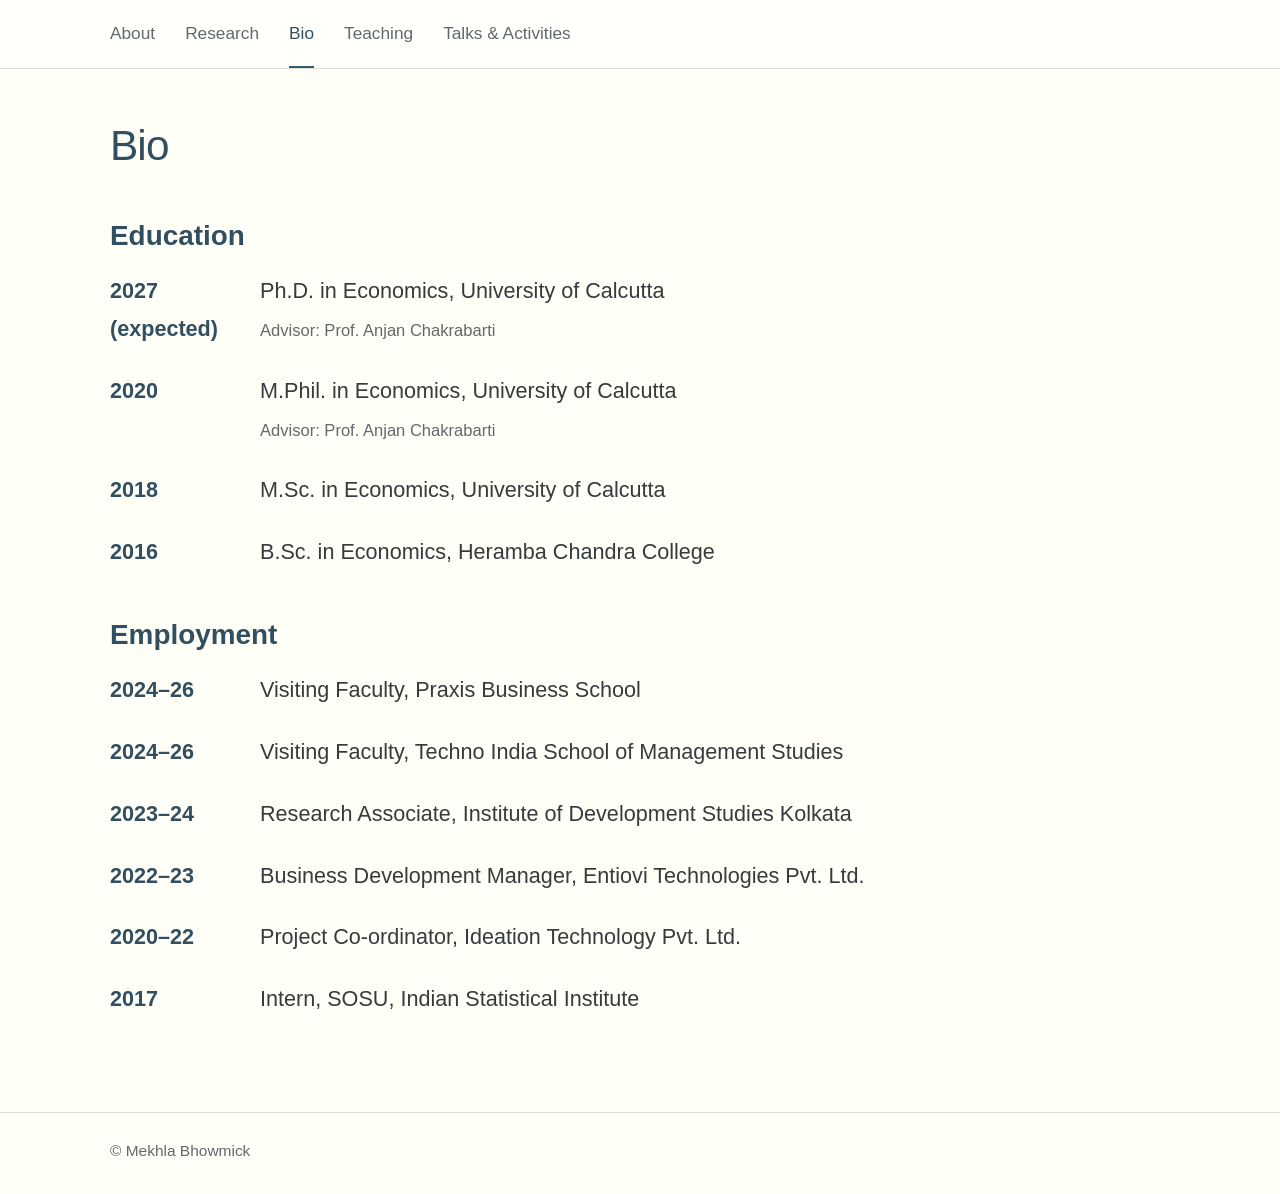
==== commit b94d0a28: "Update bio.html" ====
--- a/bio.html
+++ b/bio.html
@@ -69,12 +69,12 @@
 
   <dl class="timeline">
 
-    <dt>2024&ndash;25</dt>
+    <dt>2024&ndash;26</dt>
     <dd>
       Visiting Faculty, Praxis Business School
     </dd>
 
-    <dt>2024&ndash;25</dt>
+    <dt>2024&ndash;26</dt>
     <dd>
       Visiting Faculty, Techno India School of Management Studies
     </dd>
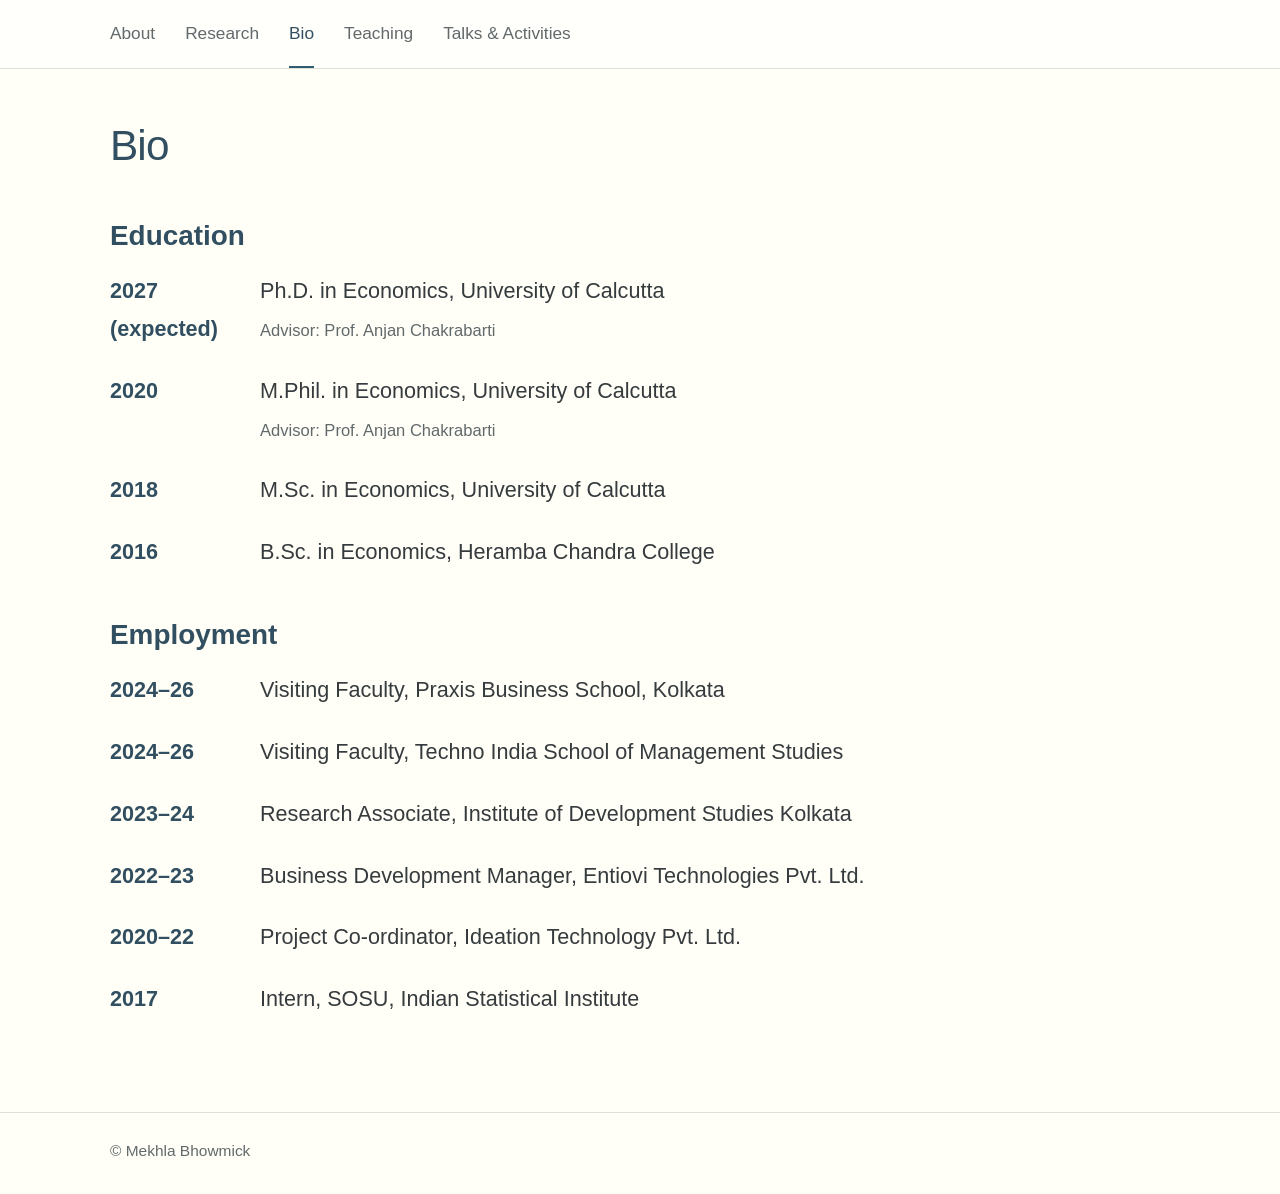
==== commit fed82058: "Update bio.html" ====
--- a/bio.html
+++ b/bio.html
@@ -71,7 +71,7 @@
 
     <dt>2024&ndash;26</dt>
     <dd>
-      Visiting Faculty, Praxis Business School
+      Visiting Faculty, Praxis Business School, Kolkata
     </dd>
 
     <dt>2024&ndash;26</dt>
